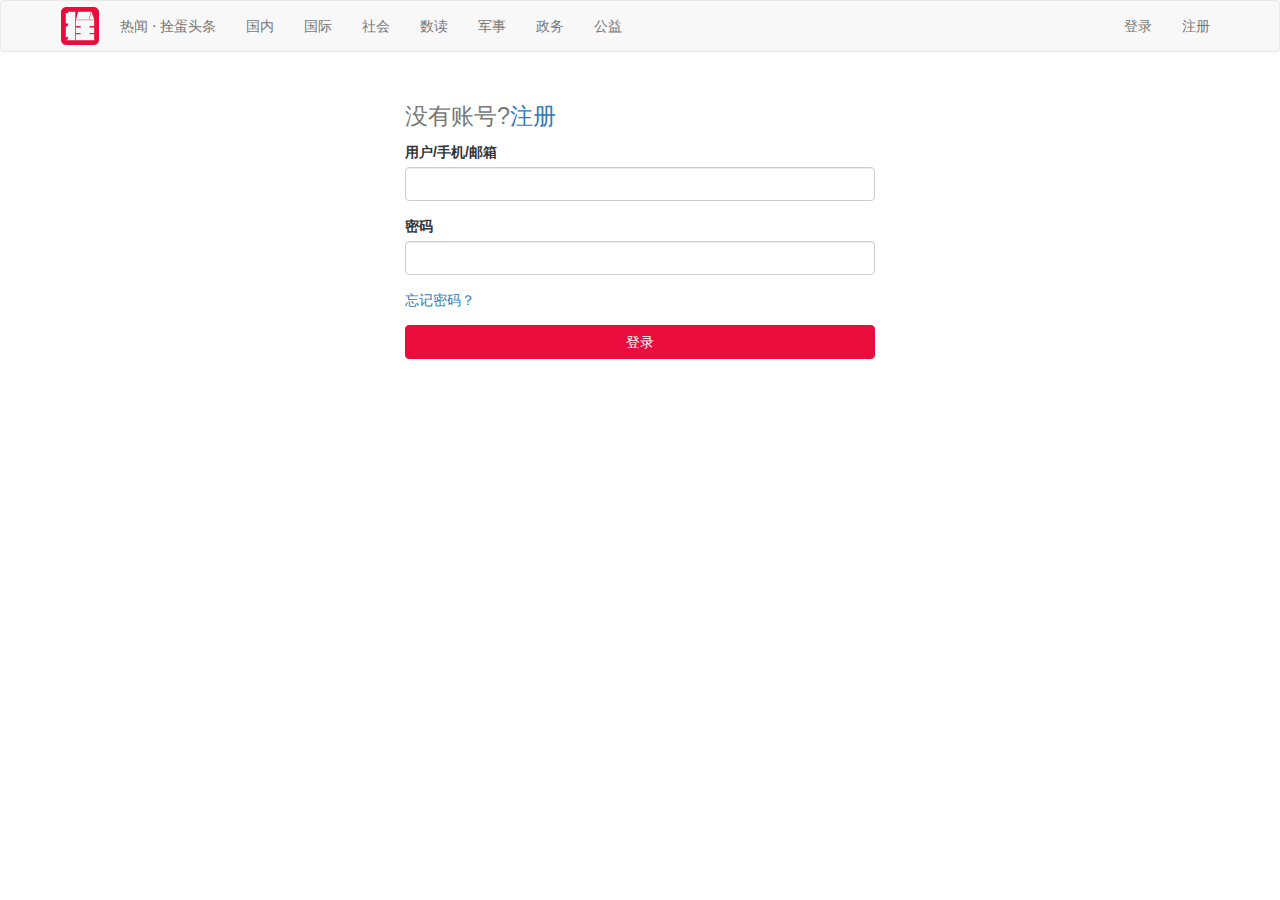
==== login.html @ 2d14af21 "登录页面提交" ====
<!DOCTYPE html>
<html lang="en">
<head>
    <meta charset="UTF-8">
    <title>Title</title>
    <link rel="stylesheet" href="./css/bootstrap.min.css">
    <link rel="stylesheet" href="./css/main.css">
</head>
<body>
<div class="navbar navbar-default">
    <div class="container">
        <div class="navbar-header">
            <a href="index.html" class="navbar-brand"></a>
        </div>
        <ul class="nav navbar-nav">
            <li><a href="#">热闻 ⋅ 拴蛋头条</a></li>
            <li><a href="#">国内</a></li>
            <li><a href="#">国际</a></li>
            <li><a href="#">社会</a></li>
            <li><a href="#">数读</a></li>
            <li><a href="#">军事</a></li>
            <li><a href="#">政务</a></li>
            <li><a href="#">公益</a></li>
        </ul>
        <ul class="nav navbar-nav navbar-right">
            <li><a href="login.html">登录</a></li>
            <li><a href="signup.html">注册</a></li>
        </ul>
    </div>
</div>
<div class="container container-small">
    <h1>
        <small>没有账号?<a href="signup.html">注册</a></small>
    </h1>
    <div class="form-group">
        <label>用户/手机/邮箱</label>
        <input type="text" class="form-control">
    </div>
    <div class="form-group">
        <label>密码</label>
        <input type="password" class="form-control">
    </div>
    <div class="form-group">
        <a href="#">忘记密码？</a>
    </div>
    <button type="submit" class="btn btn-primary btn-block">登录</button>
</div>
</body>
</html>
---- css/main.css ----
.navbar-brand {
    background-image: url("../img/logo.png");
    background-repeat: no-repeat;
    background-position: center center;
    background-size: 75%;
    width: 50px;
}

.list-group-item, img {
    border-radius: 3px;
}

.side-bar .list-group-item {
    border: none;
    margin-bottom: 5px;
}

.side-bar .list-group-item.active {
    background: #ea0b3c;
}

.news-list-item
{
    padding: 15px 0;
    border-bottom: 1px solid #eeeeee;
}

.news-list-item:first-child
{
    padding-top: 0;
}

.news-list-item img {
    display: block;
    max-width: 100%;
}

.news-list-item .title {
    display: block;
    font-size: 18px;
    font-weight: bold;
    margin-bottom: 10px;
    color: #444444;
    line-height: 1.5;
}

.news-list-item .title:hover
{
    text-decoration: none;
    color:#ea0b3c;
}

.news-list-item .info {
    color: #888;
}

.news-list-item .avatar {
    display: inline-block;
}

.avatar img {
    display: inline-block;
    width: 16px;
    height: 16px;
    margin-right: 5px;
}

.side-bar-card {
    border-radius: 3px;
    background: rgba(0, 0, 0, 0.05);
    margin-top: 15px;
    padding: 10px 0;
}

.side-bar-card.flag {
    padding: 20px 0;
}

.side-bar-card.flag img {
    width: 100px;
    height: 100px;
}

.side-bar-card .text-lg {
    font-size: 120%;
}

.side-bar-card .list-item {
    color: #5e5e5e;
}

.side-bar-card .card-title {
    font-size: 18px;
    font-weight: bold;
    padding: 0 15px;
}

.side-bar-card .card-title,
.side-bar-card .card-body .list-item {
    display: block;
    padding: 10px 15px;
}

.side-bar-card .list-item:hover {
    text-decoration: none;
    color: #444444;
    background: rgba(0, 0, 0, 0.05);
}

.side-bar-card .list-item .item-info {
    margin-top: 5px;
    color: #999;
}

.container-small {
    max-width: 500px;
}

.btn-primary {
    background-color: #ea0c3c;
    border-color: #ea0c3c;
}

.btn-primary:hover,
.btn-primary:focus {
    background-color: #d00e38;
    border-color: #d00e38;
}

a:hover {
    text-decoration: none;
}
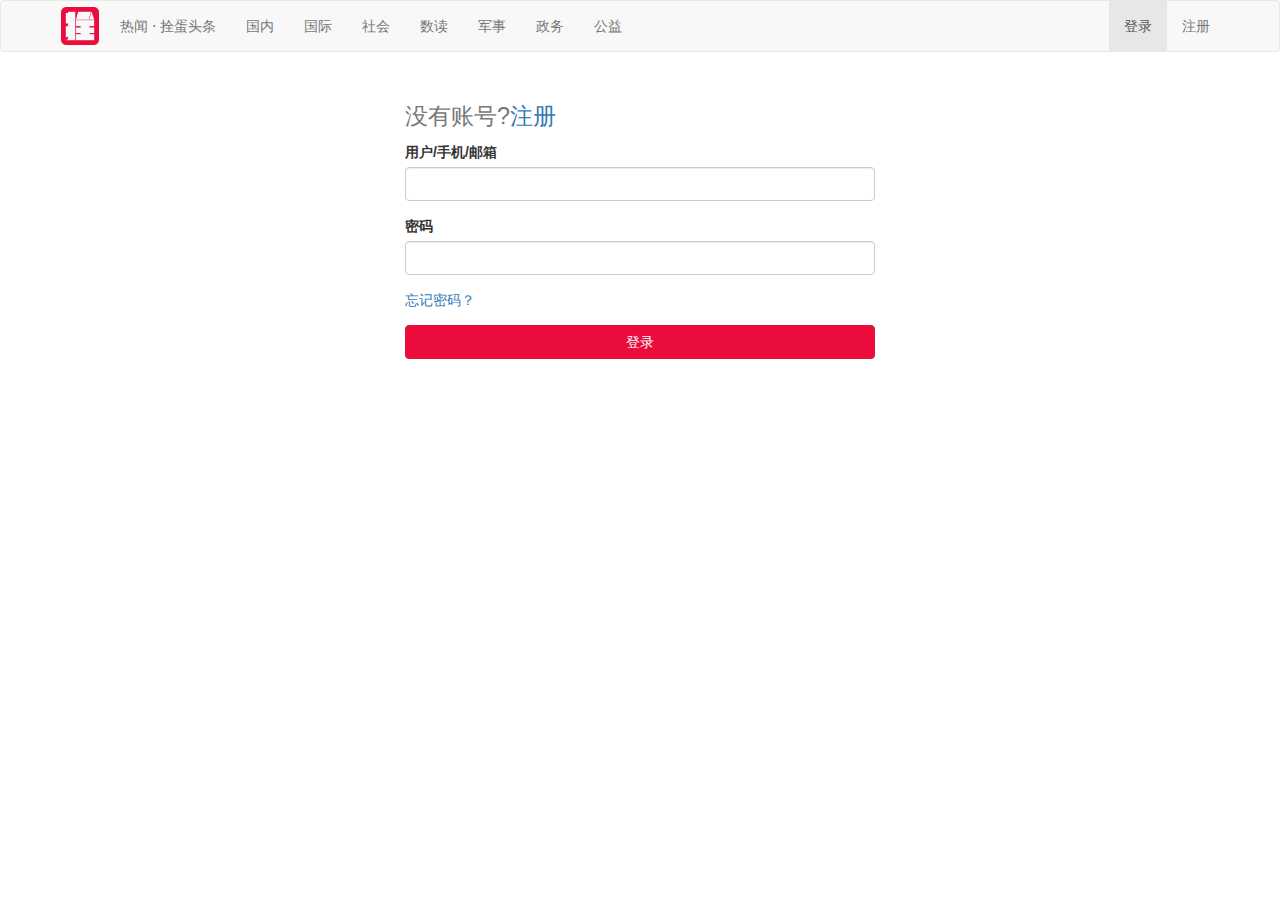
==== commit 42bee7d0: "注册界面提交" ====
--- a/login.html
+++ b/login.html
@@ -13,7 +13,7 @@
             <a href="index.html" class="navbar-brand"></a>
         </div>
         <ul class="nav navbar-nav">
-            <li><a href="#">热闻 ⋅ 拴蛋头条</a></li>
+            <li><a href="index.html">热闻 ⋅ 拴蛋头条</a></li>
             <li><a href="#">国内</a></li>
             <li><a href="#">国际</a></li>
             <li><a href="#">社会</a></li>
@@ -23,7 +23,7 @@
             <li><a href="#">公益</a></li>
         </ul>
         <ul class="nav navbar-nav navbar-right">
-            <li><a href="login.html">登录</a></li>
+            <li class="active"><a href="login.html">登录</a></li>
             <li><a href="signup.html">注册</a></li>
         </ul>
     </div>
